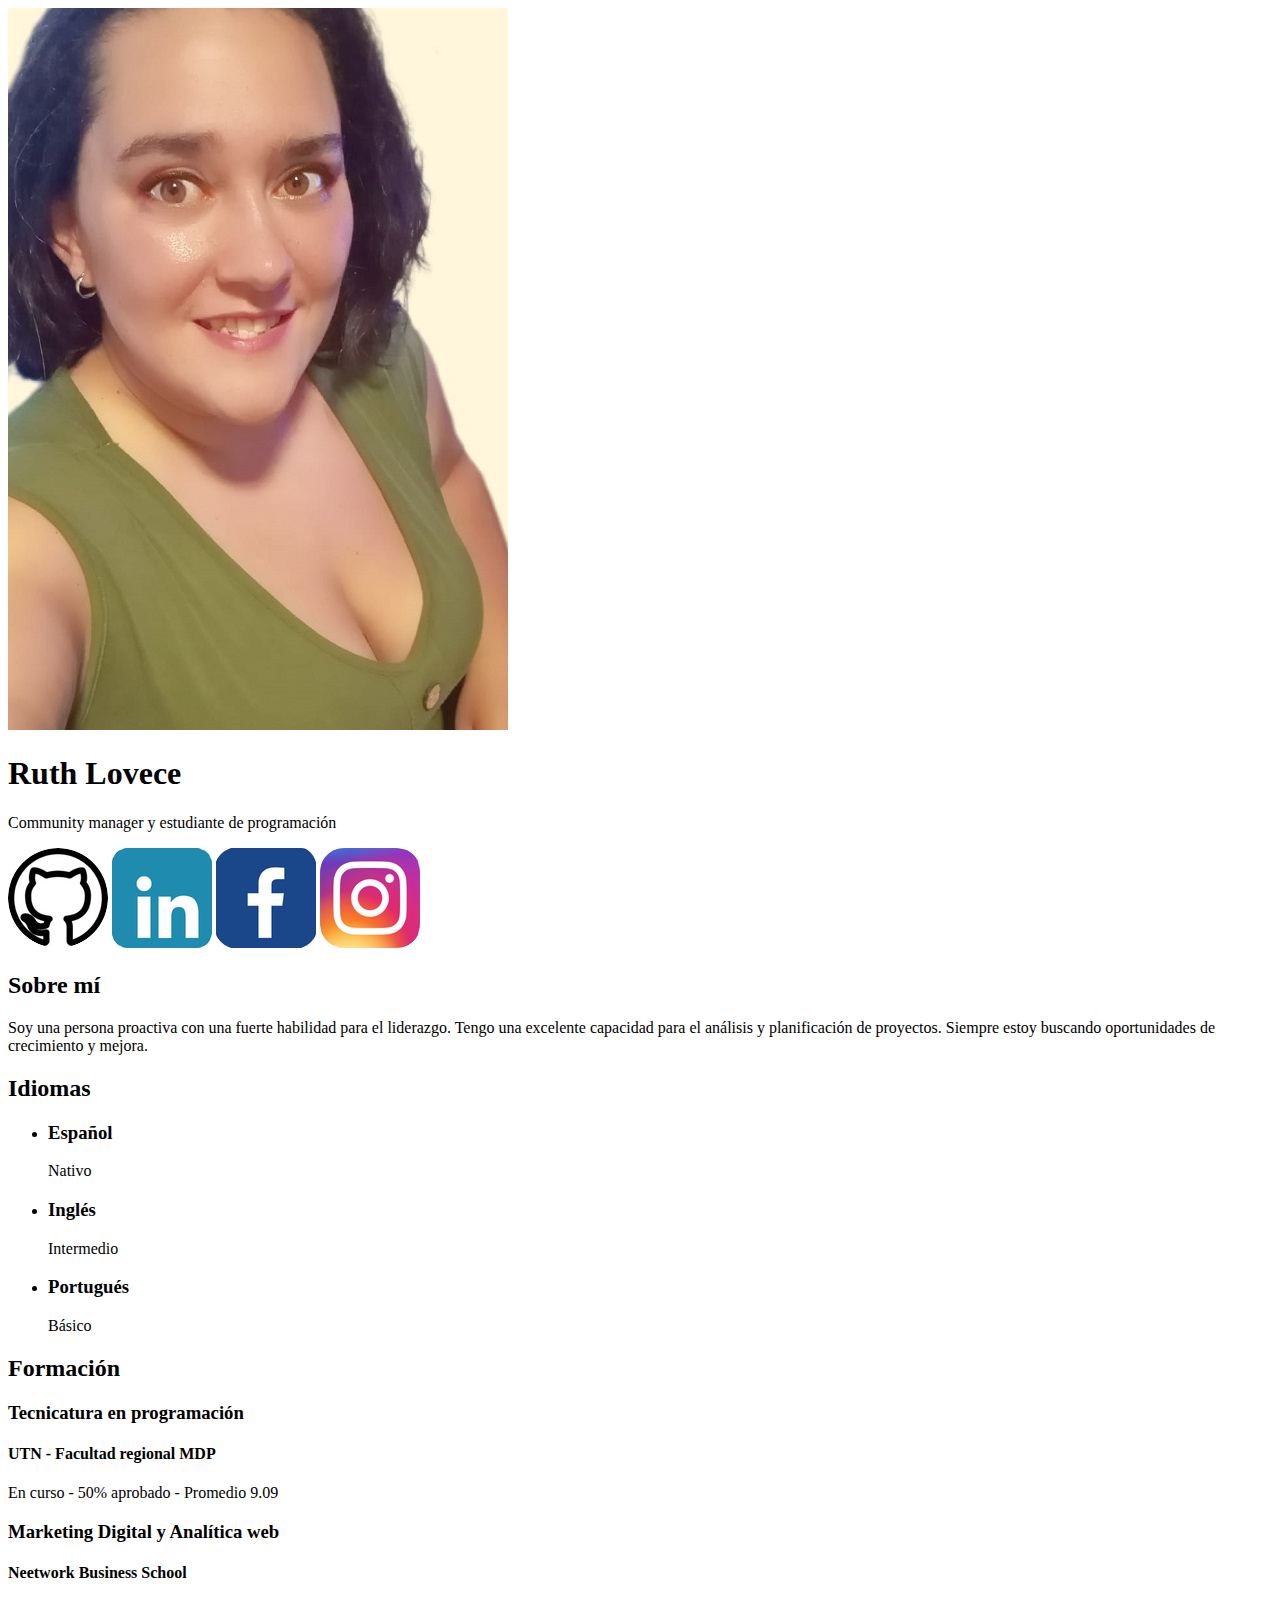
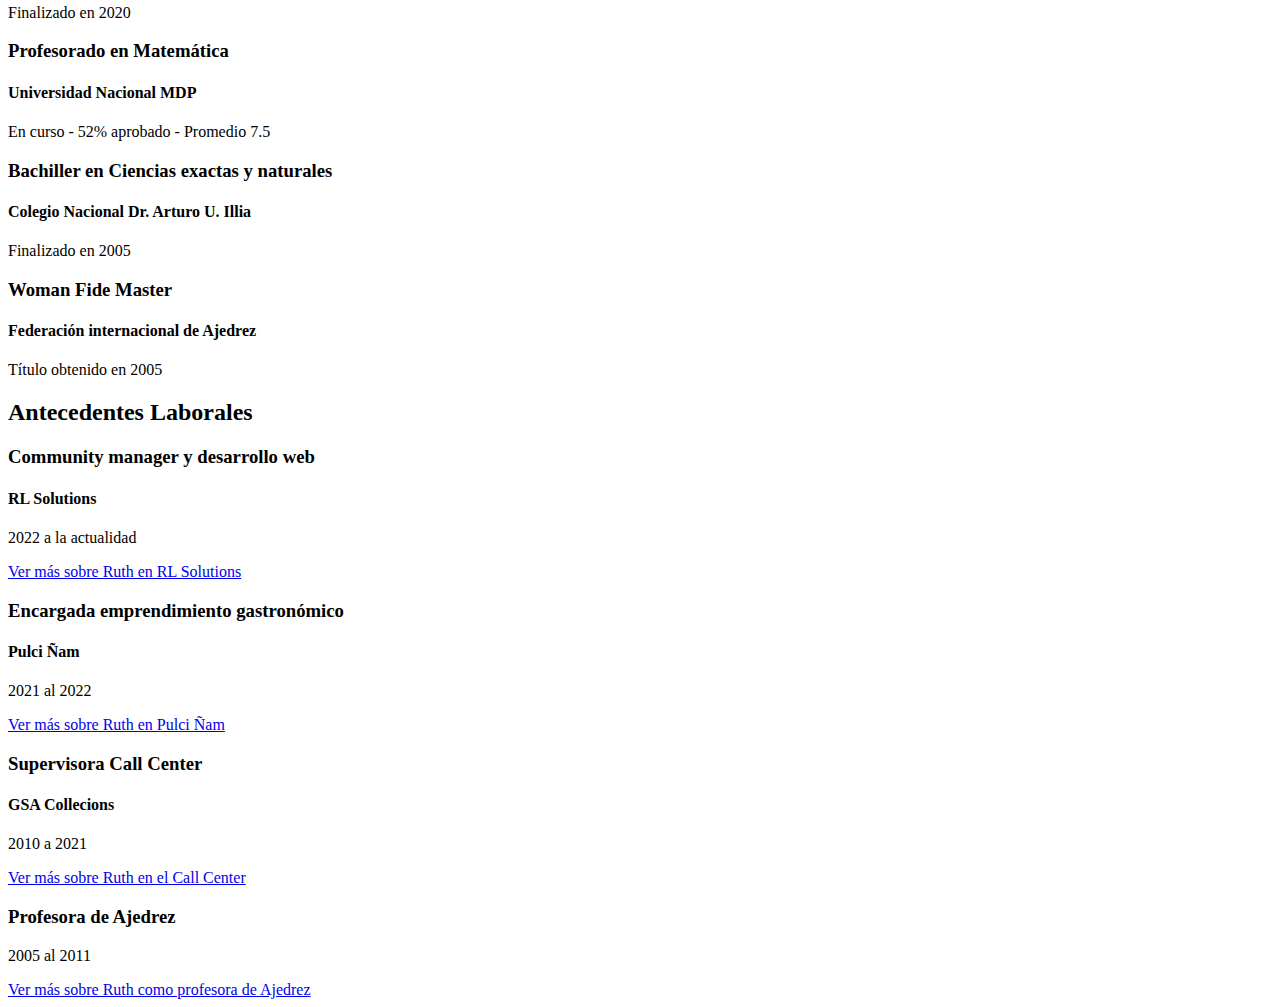
==== idex.htm @ 80728ab4 "1er commit con info en html" ====
<!DOCTYPE html>
<html lang="es">
<head>
    <meta charset="UTF-8">
    <meta http-equiv="X-UA-Compatible" content="IE=edge">
    <meta name="viewport" content="width=device-width, initial-scale=1.0">
    <title>Ruth Lovece</title>
</head>
<body>
    <header>
        <img src="Imagenes/Ruth Lovece.jpeg" alt="Foto Ruth Lovece">
        <h1>Ruth Lovece</h1>
        <p> 
            Community manager y estudiante de programación
        </p>
        <div id="rrss">
        <a href="https://github.com/rlovece"><img src="Imagenes/Git.png" alt="Icono github" ></a>
        <a href="https://www.linkedin.com/in/ruth-lovece/"><img src="Imagenes/in.png" alt="Icono linkedin" ></a>
        <a href="https://www.facebook.com/RL.Solutions.365"><img src="Imagenes/fb.png" alt="Icono facebook" ></a>
        <a href="https://www.instagram.com/rl.solutions.365/"><img src="Imagenes/instagram (1).png" alt="Icono Instagram" ></a>
        </div>
        
    </header>
    <section id="sobre-mi">
        <h2>Sobre mí</h2>
        <p>
            Soy una persona proactiva con una fuerte habilidad para el liderazgo. Tengo una excelente capacidad para el análisis  y planificación de proyectos. Siempre estoy buscando oportunidades de crecimiento y mejora.
        </p>
    </section>
    <section id="idiomas">
        <h2>Idiomas</h2>
        <ul>
            <li>
                <h3>Español</h3>
                <p>Nativo</p>
            </li>
            <li>
                <h3>Inglés</h3>
                <p>Intermedio</p>
            </li>
            <li>
                <h3>Portugués</h3>
                <p>Básico</p>
            </li>
        </ul>
    </section>
    <section id="formacion" >
        <h2>Formación</h2>
        <div id="item-formacion">
            <h3>Tecnicatura en programación</h3>
            <h4 id="instituto"> UTN -  Facultad regional MDP</h4>
            <p id="estado-formación"> En curso - 50% aprobado - Promedio 9.09</p>
        </div>

        <div id="item-formacion">
            <h3>Marketing Digital y Analítica web</h3>
            <h4 id="instituto"> Neetwork Business School </h4>
            <p id="estado-formación"> Finalizado en 2020</p>
        </div>

        <div id="item-formacion">
            <h3>Profesorado en Matemática</h3>
            <h4 id="instituto"> Universidad Nacional MDP </h4>
            <p id="estado-formación"> En curso - 52% aprobado - Promedio 7.5</p>
        </div>

        <div id="item-formacion">
            <h3>Bachiller en Ciencias exactas y naturales</h3>
            <h4 id="instituto"> Colegio Nacional Dr. Arturo U. Illia </h4>
            <p id="estado-formación"> Finalizado en 2005</p>
        </div>

        <div id="item-formacion">
            <h3>Woman Fide Master</h3>
            <h4 id="instituto"> Federación internacional de Ajedrez </h4>
            <p id="estado-formación"> Título obtenido en 2005</p>
        </div>
    </section>
    <section id="laboral" >
        <h2>Antecedentes Laborales</h2>
        <div id="item-laboral">
            <h3>Community manager y desarrollo web</h3>
            <h4 id="lugar-laboral"> RL Solutions</h4>
            <p id="fecha-laboral"> 2022 a la actualidad</p>
            <a href="RuthEnRLSOlutions.html"> Ver más sobre Ruth en RL Solutions</a>
        </div>

        <div id="item-laboral">
            <h3>Encargada emprendimiento gastronómico</h3>
            <h4 id="lugar-laboral">Pulci Ñam</h4>
            <p id="fecha-laboral"> 2021 al 2022</p>
            <a href="RuthEnPulciÑam.html"> Ver más sobre Ruth en Pulci Ñam</a>
        </div>

        <div id="item-laboral">
            <h3>Supervisora Call Center</h3>
            <h4 id="lugar-laboral">GSA Collecions</h4>
            <p id="fecha-laboral">2010 a 2021</p>
            <a href="RuthEnCallCenter.html"> Ver más sobre Ruth en el Call Center</a>
        </div>

        <div id="item-laboral">
            <h3>Profesora de Ajedrez</h3>
            <p id="fecha-laboral">2005 al 2011</p>
            <a href="RuthEnClasesAjedrez.html"> Ver más sobre Ruth como profesora de Ajedrez</a>
        </div>
    </section>

<!-- Formulario  -->
<!--   <section>
        <form action="" method="get">
            <label for="nombre">Nombre</label>
            <input type="text" name="nombre" placeholder="Ingrese su nombre">
            <label for="apellido">Apellido</label>
            <input type="text" name="apellido" placeholder="Ingrese su apellido">
            <label for="email">email</label>
            <input type="email" name="email" placeholder="Ingrese e-mail">
            <label for="asunto">Asunto</label>
            <input type="text" name="asunto">
            <label for="mensaje">Mensaje</label>
            <input type="text" name="mensaje">
            <input type="submit" value="Enviar">

        </form>
    </section> -->
</body>
</html>
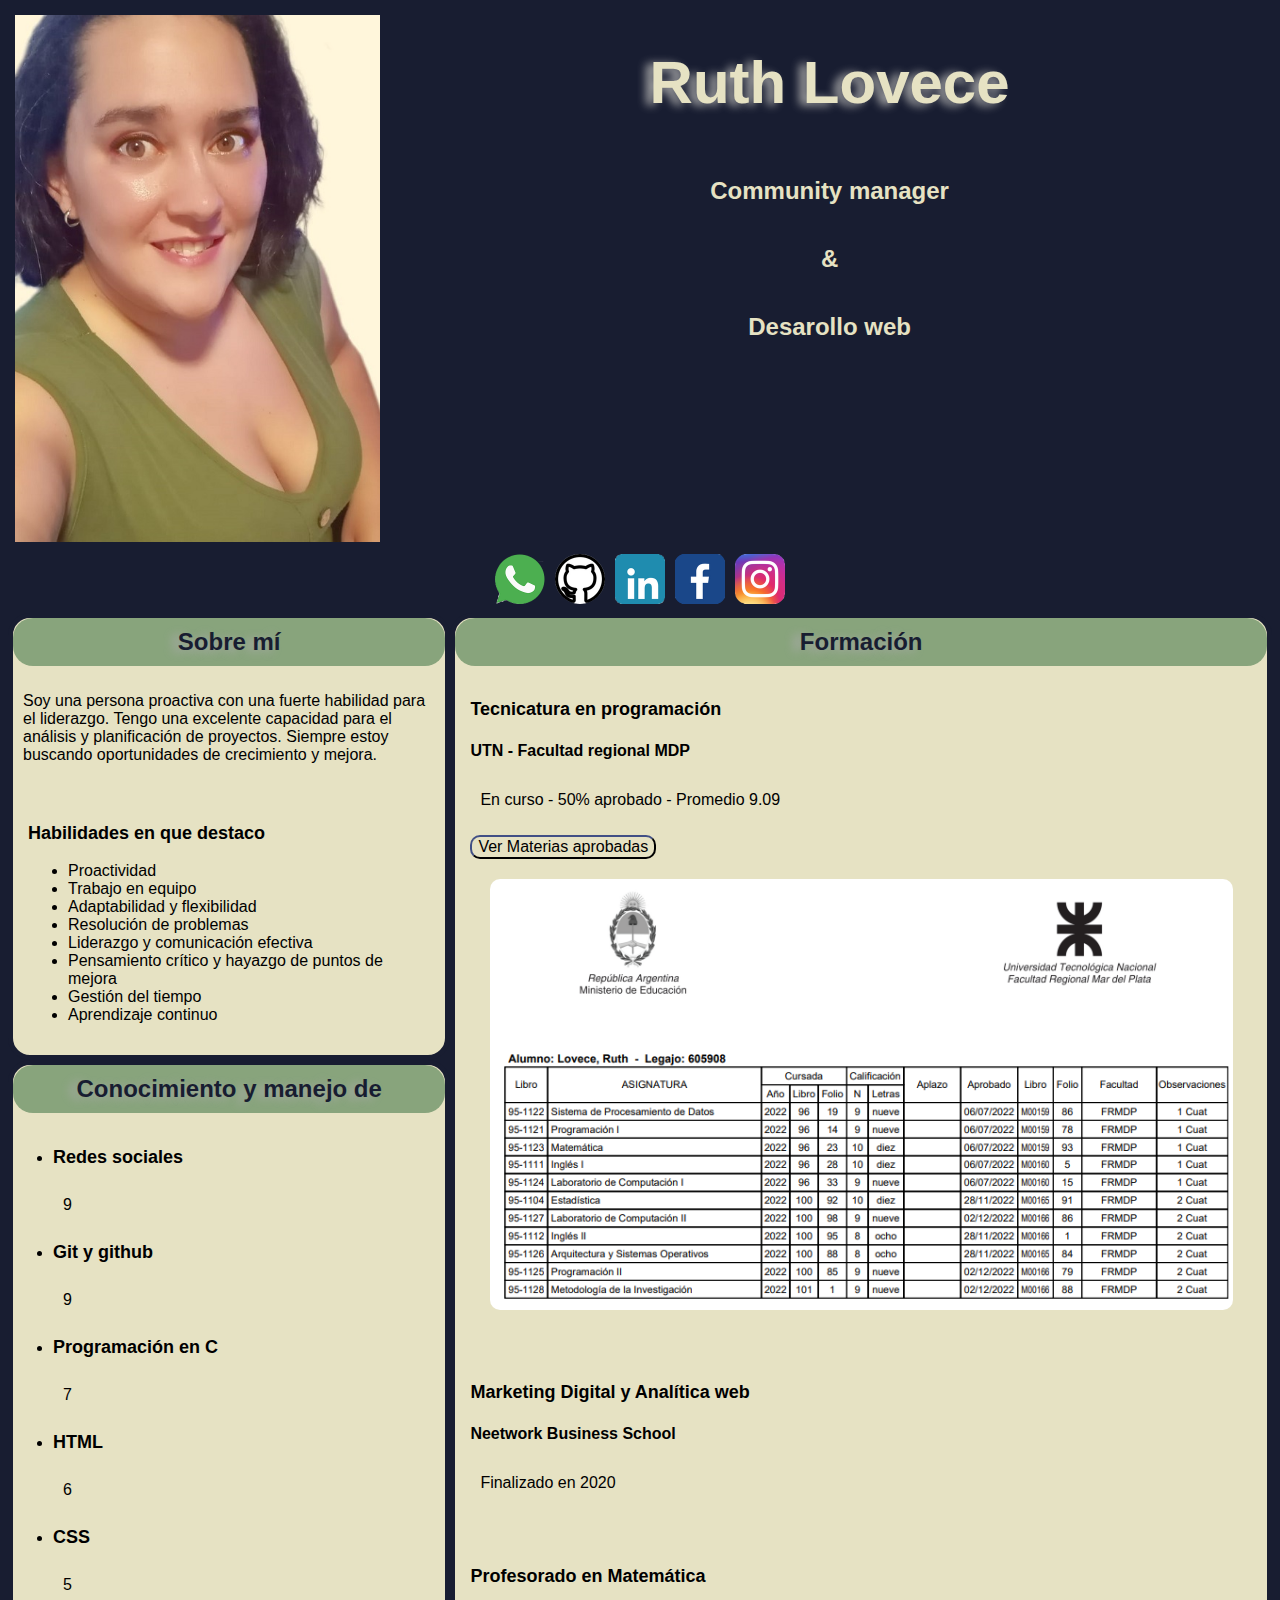
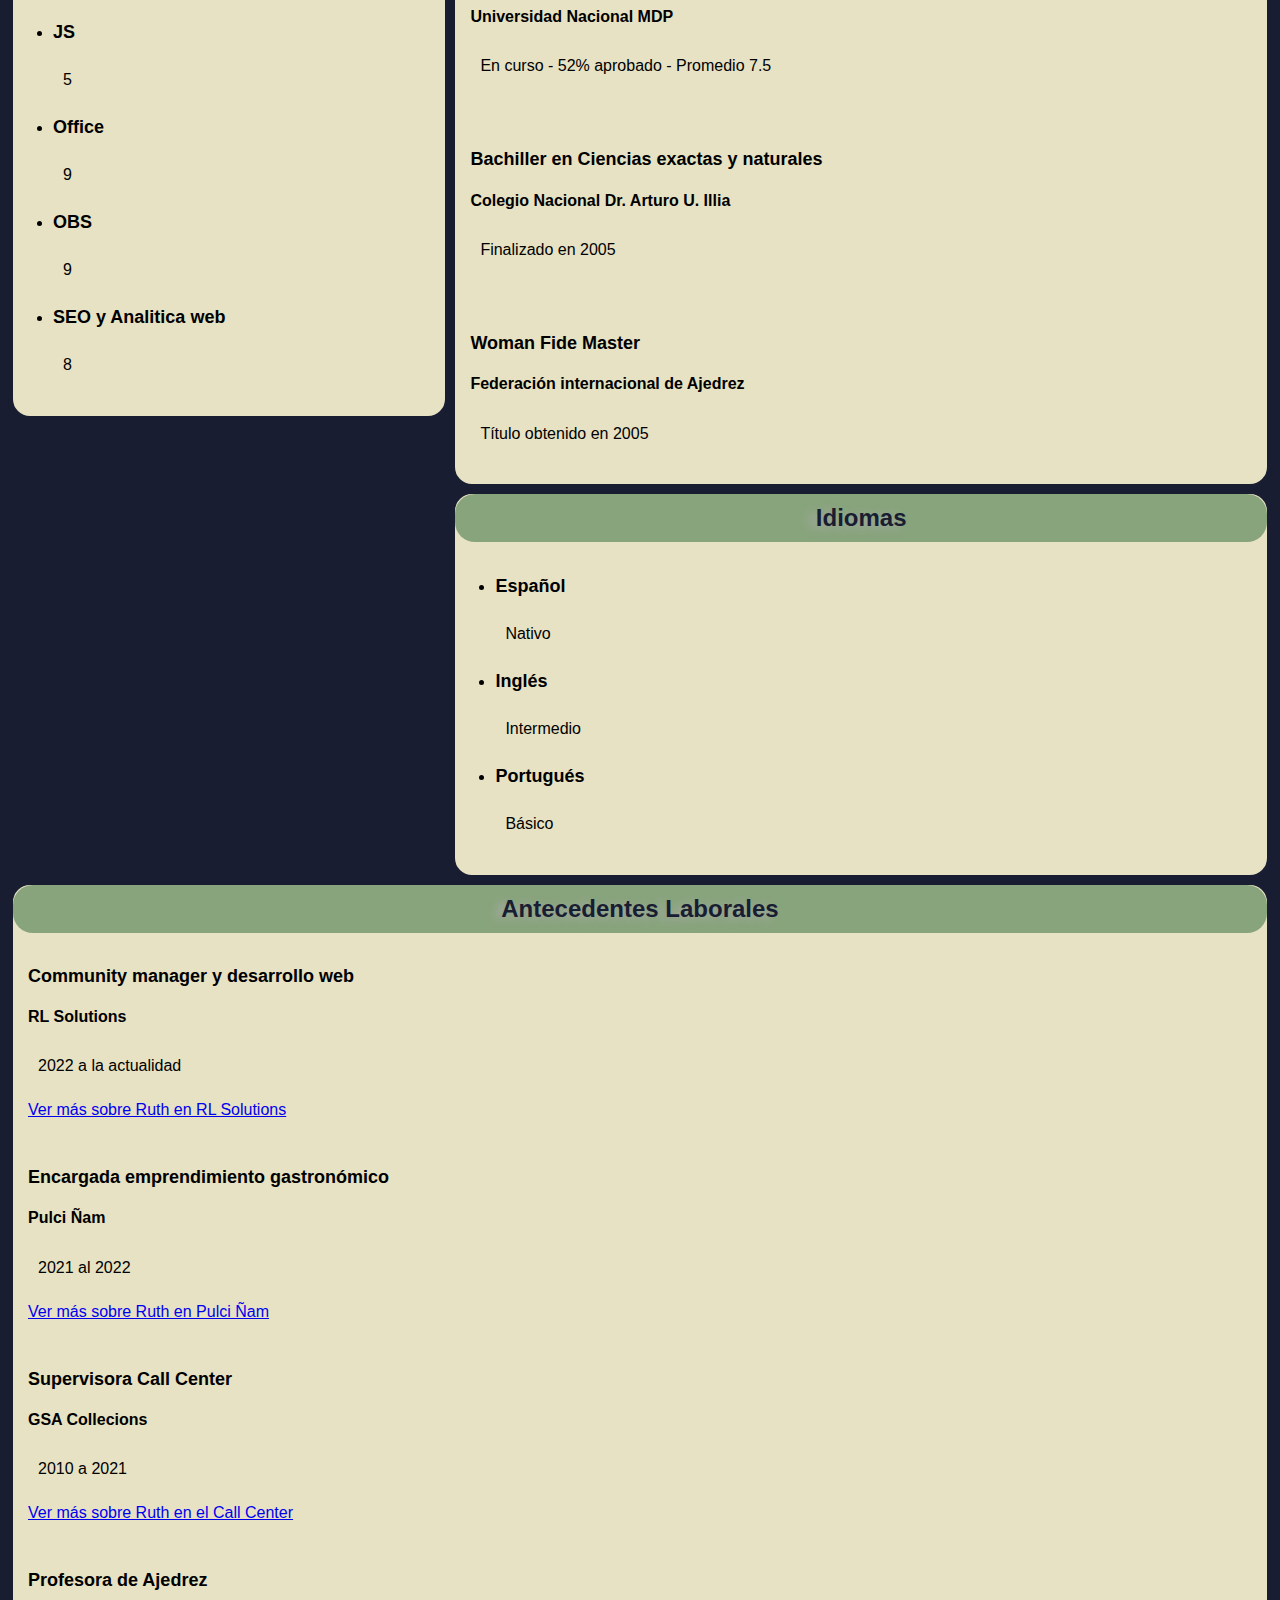
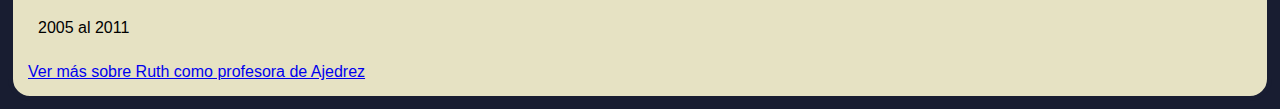
==== commit 945a1d3b: "Se agrega estilo con CSS" ====
--- a/idex.htm
+++ b/idex.htm
@@ -3,108 +3,200 @@
 <head>
     <meta charset="UTF-8">
     <meta http-equiv="X-UA-Compatible" content="IE=edge">
+    <link rel="stylesheet" href="CSS/style.css"> 
     <meta name="viewport" content="width=device-width, initial-scale=1.0">
     <title>Ruth Lovece</title>
 </head>
 <body>
     <header>
-        <img src="Imagenes/Ruth Lovece.jpeg" alt="Foto Ruth Lovece">
-        <h1>Ruth Lovece</h1>
-        <p> 
-            Community manager y estudiante de programación
-        </p>
+        <div id="inicio">
+            <img id="imgPrincipal" src="Imagenes/Ruth Lovece.jpeg" alt="Foto Ruth Lovece">
+            <div id="nombre">
+                <h1>Ruth Lovece</h1>
+                <h2> 
+                    Community manager
+                </h2>
+                <h2> 
+                    &
+                </h2>
+                <h2> 
+                    Desarollo web
+                </h2>
+            </div>
+        </div>
         <div id="rrss">
-        <a href="https://github.com/rlovece"><img src="Imagenes/Git.png" alt="Icono github" ></a>
-        <a href="https://www.linkedin.com/in/ruth-lovece/"><img src="Imagenes/in.png" alt="Icono linkedin" ></a>
-        <a href="https://www.facebook.com/RL.Solutions.365"><img src="Imagenes/fb.png" alt="Icono facebook" ></a>
-        <a href="https://www.instagram.com/rl.solutions.365/"><img src="Imagenes/instagram (1).png" alt="Icono Instagram" ></a>
-        </div>
-        
+            <a href="https://wa.me/+5492291571508"><img src="Imagenes/WhatsApp.png" alt="Icono WhatsApp" ></a>
+            <a href="https://github.com/rlovece"><img src="Imagenes/Git.png" alt="Icono github" ></a>
+            <a href="https://www.linkedin.com/in/ruth-lovece/"><img src="Imagenes/in.png" alt="Icono linkedin" ></a>
+            <a href="https://www.facebook.com/RL.Solutions.365"><img src="Imagenes/fb.png" alt="Icono facebook" ></a>
+            <a href="https://www.instagram.com/rl.solutions.365/"><img src="Imagenes/instagram (1).png" alt="Icono Instagram" ></a>
+        </div>
     </header>
-    <section id="sobre-mi">
-        <h2>Sobre mí</h2>
-        <p>
-            Soy una persona proactiva con una fuerte habilidad para el liderazgo. Tengo una excelente capacidad para el análisis  y planificación de proyectos. Siempre estoy buscando oportunidades de crecimiento y mejora.
-        </p>
-    </section>
-    <section id="idiomas">
-        <h2>Idiomas</h2>
-        <ul>
-            <li>
-                <h3>Español</h3>
-                <p>Nativo</p>
-            </li>
-            <li>
-                <h3>Inglés</h3>
-                <p>Intermedio</p>
-            </li>
-            <li>
-                <h3>Portugués</h3>
-                <p>Básico</p>
-            </li>
-        </ul>
-    </section>
-    <section id="formacion" >
-        <h2>Formación</h2>
-        <div id="item-formacion">
-            <h3>Tecnicatura en programación</h3>
-            <h4 id="instituto"> UTN -  Facultad regional MDP</h4>
-            <p id="estado-formación"> En curso - 50% aprobado - Promedio 9.09</p>
-        </div>
-
-        <div id="item-formacion">
-            <h3>Marketing Digital y Analítica web</h3>
-            <h4 id="instituto"> Neetwork Business School </h4>
-            <p id="estado-formación"> Finalizado en 2020</p>
-        </div>
-
-        <div id="item-formacion">
-            <h3>Profesorado en Matemática</h3>
-            <h4 id="instituto"> Universidad Nacional MDP </h4>
-            <p id="estado-formación"> En curso - 52% aprobado - Promedio 7.5</p>
-        </div>
-
-        <div id="item-formacion">
-            <h3>Bachiller en Ciencias exactas y naturales</h3>
-            <h4 id="instituto"> Colegio Nacional Dr. Arturo U. Illia </h4>
-            <p id="estado-formación"> Finalizado en 2005</p>
-        </div>
-
-        <div id="item-formacion">
-            <h3>Woman Fide Master</h3>
-            <h4 id="instituto"> Federación internacional de Ajedrez </h4>
-            <p id="estado-formación"> Título obtenido en 2005</p>
-        </div>
-    </section>
-    <section id="laboral" >
-        <h2>Antecedentes Laborales</h2>
-        <div id="item-laboral">
-            <h3>Community manager y desarrollo web</h3>
-            <h4 id="lugar-laboral"> RL Solutions</h4>
-            <p id="fecha-laboral"> 2022 a la actualidad</p>
-            <a href="RuthEnRLSOlutions.html"> Ver más sobre Ruth en RL Solutions</a>
-        </div>
-
-        <div id="item-laboral">
-            <h3>Encargada emprendimiento gastronómico</h3>
-            <h4 id="lugar-laboral">Pulci Ñam</h4>
-            <p id="fecha-laboral"> 2021 al 2022</p>
-            <a href="RuthEnPulciÑam.html"> Ver más sobre Ruth en Pulci Ñam</a>
-        </div>
-
-        <div id="item-laboral">
-            <h3>Supervisora Call Center</h3>
-            <h4 id="lugar-laboral">GSA Collecions</h4>
-            <p id="fecha-laboral">2010 a 2021</p>
-            <a href="RuthEnCallCenter.html"> Ver más sobre Ruth en el Call Center</a>
-        </div>
-
-        <div id="item-laboral">
-            <h3>Profesora de Ajedrez</h3>
-            <p id="fecha-laboral">2005 al 2011</p>
-            <a href="RuthEnClasesAjedrez.html"> Ver más sobre Ruth como profesora de Ajedrez</a>
-        </div>
-    </section>
+    <div id="arriba">
+        <div id="izquierda">
+            <section class="apartado" id="sobre-mi">
+                <h2>Sobre mí</h2>
+                <p>
+                    Soy una persona proactiva con una fuerte habilidad para el liderazgo. Tengo una excelente capacidad para el análisis  y planificación de proyectos. Siempre estoy buscando oportunidades de crecimiento y mejora.
+                </p>
+                <div id="habilidades">
+                    <h3>Habilidades en que destaco</h3>
+                    <ul>
+                        <li>
+                            Proactividad
+                        </li>
+                        <li>
+                            Trabajo en equipo
+                        </li>
+                        <li>
+                            Adaptabilidad y flexibilidad
+                        </li>
+                        <li>
+                            Resolución de problemas
+                        </li>
+                        <li>
+                            Liderazgo y comunicación efectiva
+                        </li>
+                        <li>
+                            Pensamiento crítico y hayazgo de puntos de mejora
+                        </li>
+                        <li>
+                            Gestión del tiempo
+                        </li>
+                        <li>
+                            Aprendizaje continuo
+                        </li>
+                    </ul>
+                </div>
+            </section>
+
+            <section class="apartado" id="conocimientos">
+                <h2>Conocimiento y manejo de</h2>
+                <ul>
+                    <li>
+                        <h3>Redes sociales</h3>
+                        <p><span id="puntaje">9</span></p>
+                    </li>
+                    <li>
+                        <h3>Git y github</h3>
+                        <p><span id="puntaje">9</span></p>
+                    </li>
+                    <li>
+                        <h3>Programación en C</h3>
+                        <p><span id="puntaje">7</span></p>
+                    </li>
+                    <li>
+                        <h3>HTML</h3>
+                        <p><span id="puntaje">6</span></p>
+                    </li>
+                    <li>
+                        <h3>CSS</h3>
+                        <p><span id="puntaje">5</span></p>
+                    </li>
+                    <li>
+                        <h3>JS</h3>
+                        <p><span id="puntaje">5</span></p>
+                    </li>
+                    <li>
+                        <h3>Office</h3>
+                        <p><span id="puntaje">9</span></p>
+                    </li>
+                    <li>
+                        <h3>OBS</h3>
+                        <p><span id="puntaje">9</span></p>
+                    </li>
+                    <li>
+                        <h3>SEO y Analitica web</h3>
+                        <p><span id="puntaje">8</span></p>
+                    </li>
+                </ul>
+            </section>
+        </div>
+        <div id="derecha">
+            <section class="apartado" id="formacion" >
+                <h2>Formación</h2>
+                <div id="item-formacion">
+                    <h3>Tecnicatura en programación</h3>
+                    <h4 id="instituto"> UTN -  Facultad regional MDP</h4>
+                    <p id="estado-formación"> En curso - 50% aprobado - Promedio 9.09</p>
+                    <button>Ver Materias aprobadas</button>
+                    <img id="materiasAp" src="Imagenes/materiasAprobadas.png" alt="materias aprobradas UTN">
+                </div>
+
+                <div id="item-formacion">
+                    <h3>Marketing Digital y Analítica web</h3>
+                    <h4 id="instituto"> Neetwork Business School </h4>
+                    <p id="estado-formación"> Finalizado en 2020</p>
+                </div>
+
+                <div id="item-formacion">
+                    <h3>Profesorado en Matemática</h3>
+                    <h4 id="instituto"> Universidad Nacional MDP </h4>
+                    <p id="estado-formación"> En curso - 52% aprobado - Promedio 7.5</p>
+                </div>
+
+                <div id="item-formacion">
+                    <h3>Bachiller en Ciencias exactas y naturales</h3>
+                    <h4 id="instituto"> Colegio Nacional Dr. Arturo U. Illia </h4>
+                    <p id="estado-formación"> Finalizado en 2005</p>
+                </div>
+
+                <div id="item-formacion">
+                    <h3>Woman Fide Master</h3>
+                    <h4 id="instituto"> Federación internacional de Ajedrez </h4>
+                    <p id="estado-formación"> Título obtenido en 2005</p>
+                </div>
+            </section>
+            <section class="apartado" id="idiomas">
+                <h2>Idiomas</h2>
+                <ul>
+                    <li>
+                        <h3>Español</h3>
+                        <p>Nativo</p>
+                    </li>
+                    <li>
+                        <h3>Inglés</h3>
+                        <p>Intermedio</p>
+                    </li>
+                    <li>
+                        <h3>Portugués</h3>
+                        <p>Básico</p>
+                    </li>
+                </ul>
+            </section>
+        </div>
+    </div>
+    <div id="abajo">
+        <section class="apartado" id="laboral" >
+            <h2>Antecedentes Laborales</h2>
+            <div id="item-laboral">
+                <h3>Community manager y desarrollo web</h3>
+                <h4 id="lugar-laboral"> RL Solutions</h4>
+                <p id="fecha-laboral"> 2022 a la actualidad</p>
+                <a href="RuthEnRLSOlutions.html"> Ver más sobre Ruth en RL Solutions</a>
+            </div>
+
+            <div id="item-laboral">
+                <h3>Encargada emprendimiento gastronómico</h3>
+                <h4 id="lugar-laboral">Pulci Ñam</h4>
+                <p id="fecha-laboral"> 2021 al 2022</p>
+                <a href="RuthEnPulciÑam.html"> Ver más sobre Ruth en Pulci Ñam</a>
+            </div>
+
+            <div id="item-laboral">
+                <h3>Supervisora Call Center</h3>
+                <h4 id="lugar-laboral">GSA Collecions</h4>
+                <p id="fecha-laboral">2010 a 2021</p>
+                <a href="RuthEnCallCenter.html"> Ver más sobre Ruth en el Call Center</a>
+            </div>
+
+            <div id="item-laboral">
+                <h3>Profesora de Ajedrez</h3>
+                <p id="fecha-laboral">2005 al 2011</p>
+                <a href="RuthEnClasesAjedrez.html"> Ver más sobre Ruth como profesora de Ajedrez</a>
+            </div>
+        </section>
+    </div>
 
 <!-- Formulario  -->
 <!--   <section>
@@ -123,5 +215,7 @@
 
         </form>
     </section> -->
+
+    <script src =  "js/RuthCV.js"></script>
 </body>
 </html>--- a/CSS/style.css
+++ b/CSS/style.css
@@ -0,0 +1,168 @@
+
+* {
+    box-sizing: border-box;
+    font-family: 'Lucida Sans', 'Lucida Sans Regular', 'Lucida Grande', 'Lucida Sans Unicode', Geneva, Verdana, sans-serif;
+}
+
+header{
+    display: flex;
+    flex-direction: column;
+}
+
+#inicio {
+    display: flex;
+    flex-direction: row;
+    background-color: #181D31; ;
+}
+
+#nombre {
+    display: flex;
+    flex-direction: column;
+    align-items: center;
+    background-color: #181D31; ;
+    color: #E6E2C3;
+    width: 70%;
+}
+
+#imgPrincipal {
+    display: block;
+    margin: auto;
+    padding: 7px;
+    width: 30%;
+}
+
+h1 {
+    font-size: 60px;
+    text-shadow: -7px 2px 10px #aaa;
+}
+
+body {
+    background-color: #181D31;
+}
+
+#arriba {
+    display: flex;
+    flex-direction: row;
+}
+
+#izquierda {
+    width: 35%;
+}
+
+#derecha {
+    width: 65%;
+}
+
+#rrss {
+    display: flex;
+    flex-direction: row;
+    justify-content: center;
+    background-color: #181D31; ;
+}
+
+#rrss img {
+    width: 60px;
+    padding: 5px;
+}
+
+.apartado {
+    display: flex;
+    flex-direction: column;
+    background-color: #E6E2C3;
+    border: 5px;
+    border-style: solid;
+    border-radius: 22px;
+    border-color: #181D31;
+}
+
+.apartado h2 {
+    display: flex;
+    justify-content: center;
+    text-shadow: -7px 2px 10px #aaa;
+    color: #181D31;
+    background-color: #88A47C;
+    margin: 0px;
+    padding: 10px;
+    border-radius: 20px;
+}
+
+h3 {
+    font-size: 18px;
+}
+
+#habilidades {
+    font-size: 16px;
+    padding: 15px;
+}
+
+p {
+    font-size: 16px;
+    padding: 10px;
+}
+
+#item-formacion {
+    padding: 15px;
+}
+
+#item-laboral{
+    padding: 15px;
+}
+
+button{
+    display: flex;
+    flex-direction: row;
+    align-items: center;
+    border-color: #181D31;
+    font-size: medium;
+    background: #E6E2C3;
+    border-radius: 10px;
+}
+
+button img {
+    width: 30px;
+}
+
+#materiasAp {
+    width: 95%;
+    margin: 20px;
+    border-radius: 10px;
+}
+
+@media (max-width: 700px) {
+    #imgPrincipal {
+        width: 40%;
+    }
+    h1 {
+        font-size: 40px;
+    }
+    h2 {
+        font-size: 20px;
+    }
+    #arriba {
+        flex-direction: column;
+    }
+    #izquierda {
+        width: 100%;
+    }
+    
+    #derecha {
+        width: 100%;
+    }
+    
+}
+
+@media (max-width: 453px) {
+    h1 {
+        font-size: 20px;
+    }
+    h2 {
+        font-size: 12px;
+    }
+    #rrss img {
+        width: 45px;
+        padding: 5px;
+    }
+    p{
+        font-size: 10px;
+    }
+}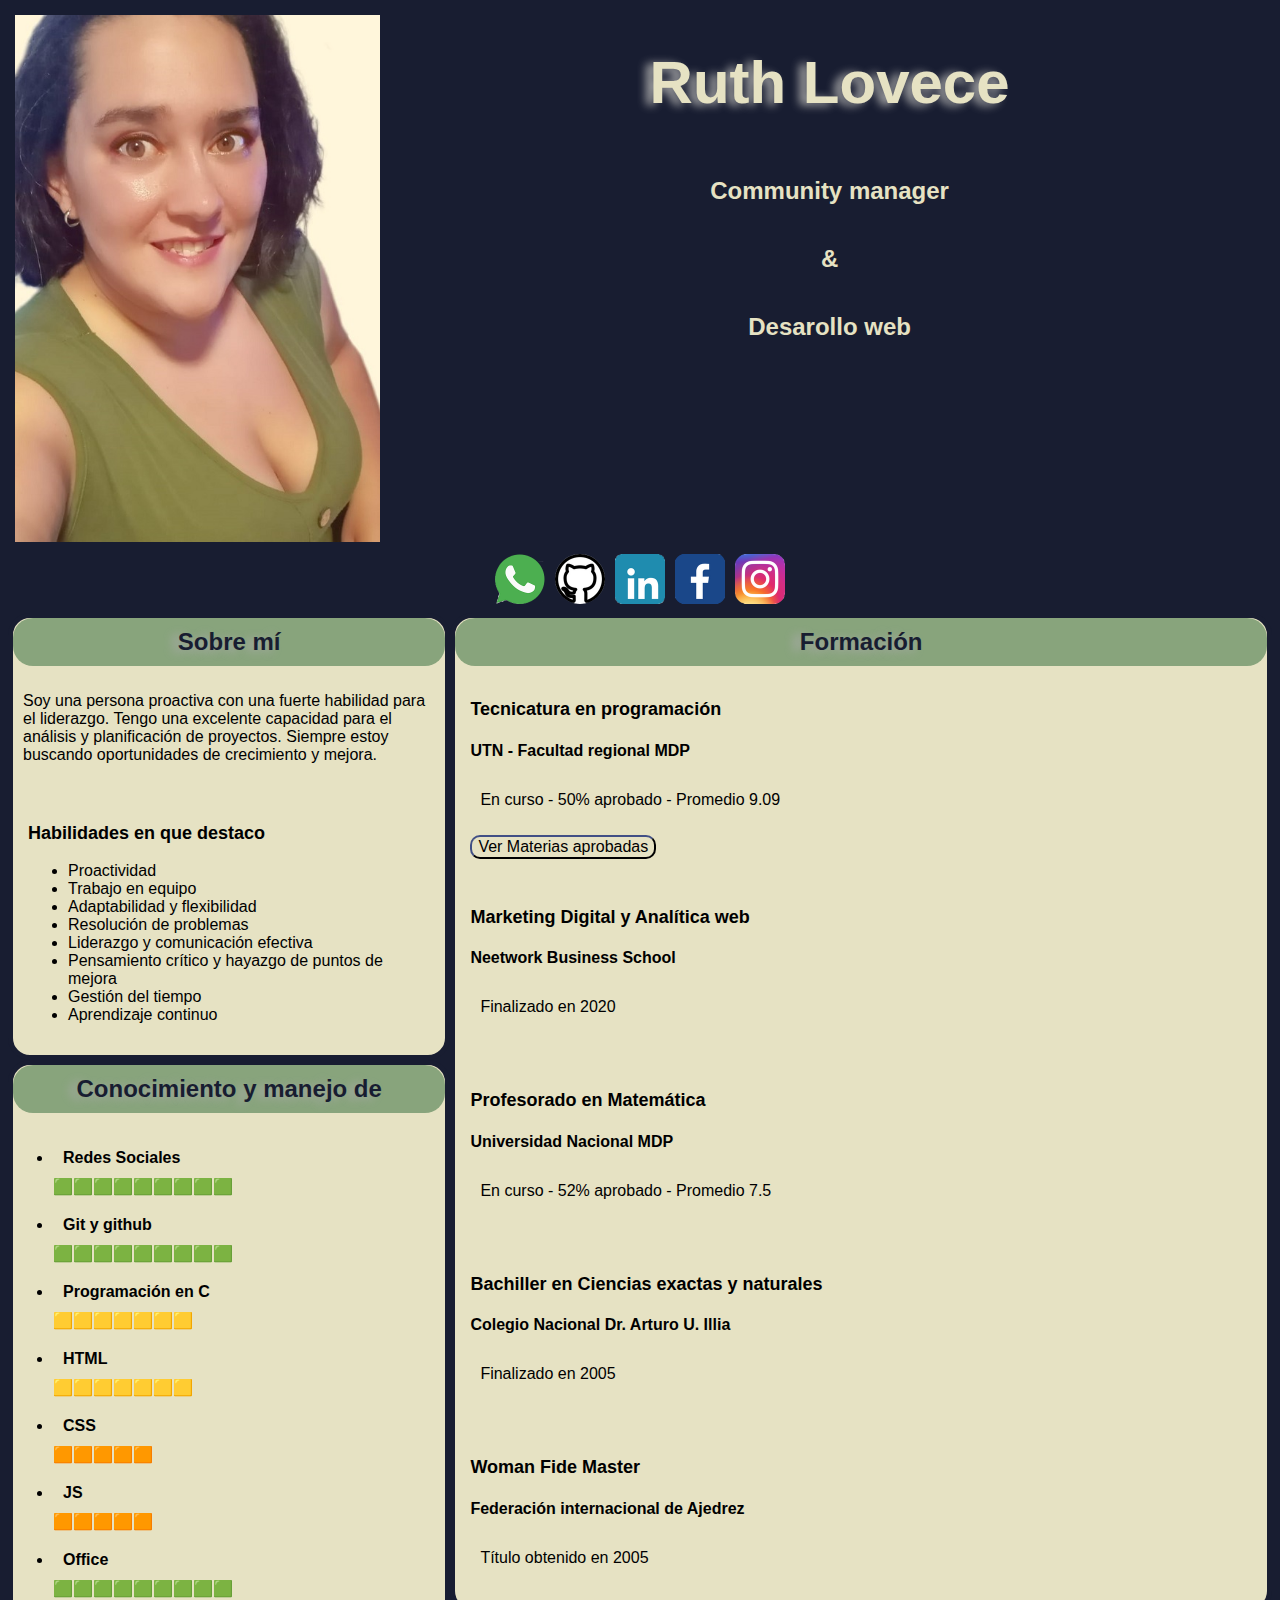
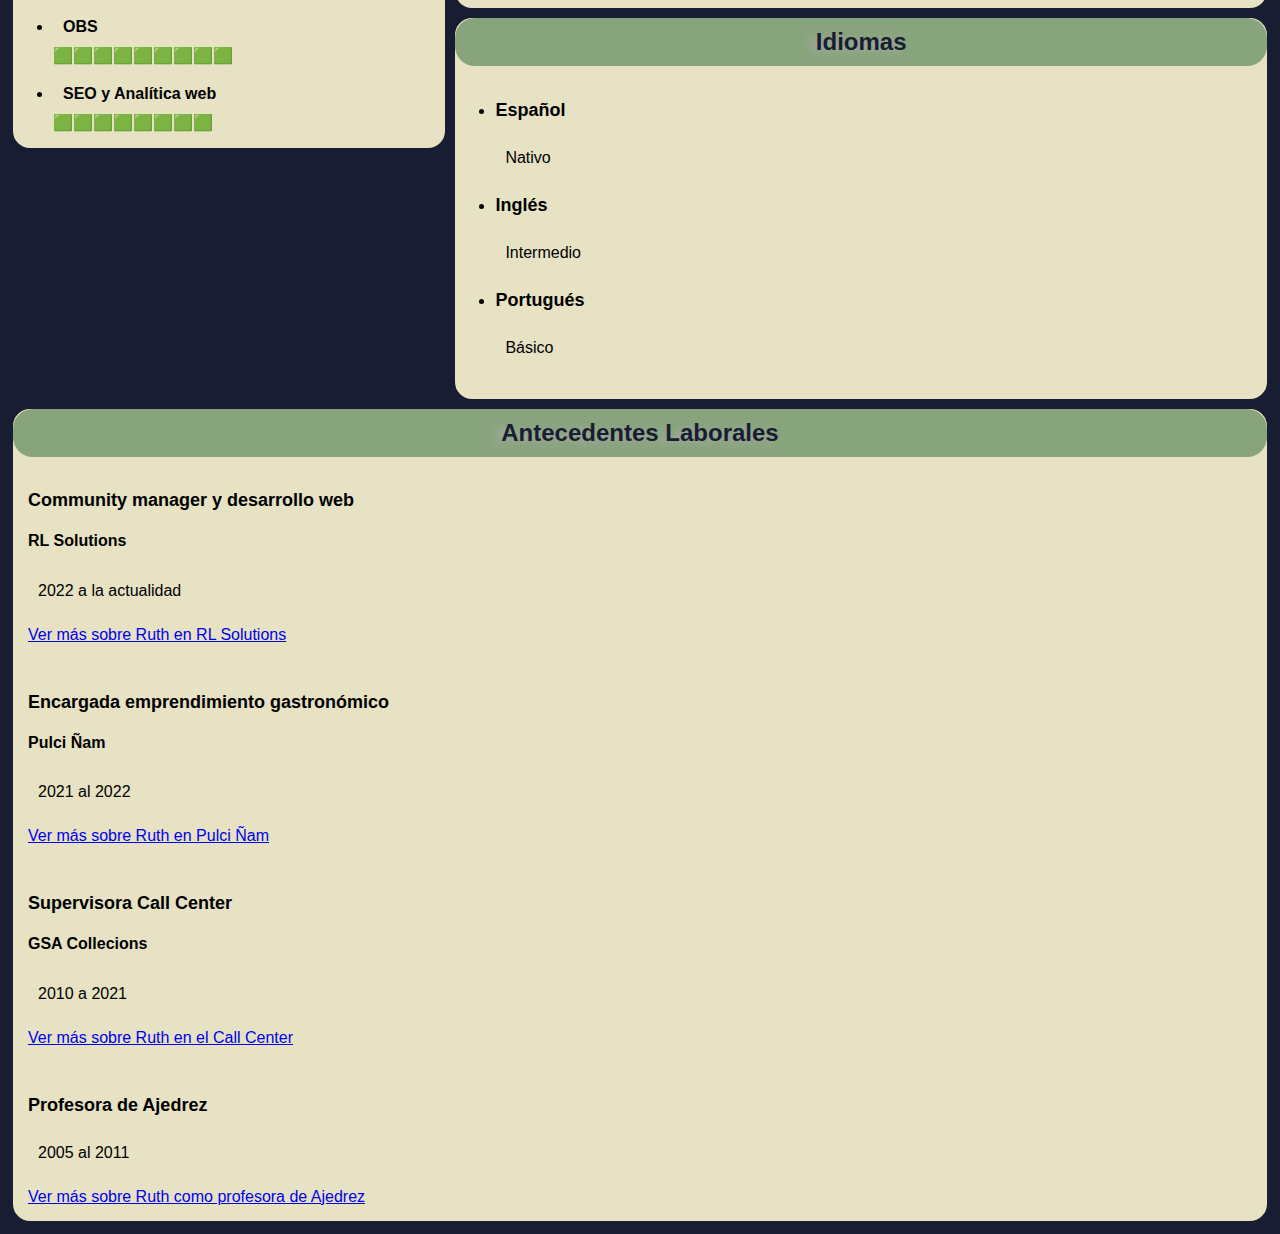
==== commit c91ed70b: "Se agregan funciones básicas JS" ====
--- a/idex.htm
+++ b/idex.htm
@@ -74,40 +74,40 @@
                 <h2>Conocimiento y manejo de</h2>
                 <ul>
                     <li>
-                        <h3>Redes sociales</h3>
-                        <p><span id="puntaje">9</span></p>
-                    </li>
-                    <li>
-                        <h3>Git y github</h3>
-                        <p><span id="puntaje">9</span></p>
-                    </li>
-                    <li>
-                        <h3>Programación en C</h3>
-                        <p><span id="puntaje">7</span></p>
-                    </li>
-                    <li>
-                        <h3>HTML</h3>
-                        <p><span id="puntaje">6</span></p>
-                    </li>
-                    <li>
-                        <h3>CSS</h3>
-                        <p><span id="puntaje">5</span></p>
-                    </li>
-                    <li>
-                        <h3>JS</h3>
-                        <p><span id="puntaje">5</span></p>
-                    </li>
-                    <li>
-                        <h3>Office</h3>
-                        <p><span id="puntaje">9</span></p>
-                    </li>
-                    <li>
-                        <h3>OBS</h3>
-                        <p><span id="puntaje">9</span></p>
-                    </li>
-                    <li>
-                        <h3>SEO y Analitica web</h3>
-                        <p><span id="puntaje">8</span></p>
+                        <p class="itemConocimiento"><strong> Redes Sociales </strong> </p> 
+                        <p class="barra">  🟩🟩🟩🟩🟩🟩🟩🟩🟩</p>
+                    </li>
+                    <li>
+                        <p class="itemConocimiento"><strong> Git y github </strong> </p>
+                        <p class="barra"> 🟩🟩🟩🟩🟩🟩🟩🟩🟩</p>
+                    </li>
+                    <li>
+                        <p class="itemConocimiento"><strong> Programación en C </strong></p> 
+                        <p class="barra"> 🟨🟨🟨🟨🟨🟨🟨</p>
+                    </li>
+                    <li>
+                        <p class="itemConocimiento"><strong> HTML </strong> </p> 
+                        <p class="barra"> 🟨🟨🟨🟨🟨🟨🟨</p>
+                    </li>
+                    <li>
+                        <p class="itemConocimiento"><strong> CSS </strong> </p>
+                        <p class="barra"> 🟧🟧🟧🟧🟧</p>
+                    </li>
+                    <li>
+                        <p class="itemConocimiento"><strong> JS </strong></p>
+                        <p class="barra"> 🟧🟧🟧🟧🟧</p>
+                    </li>
+                    <li>
+                        <p class="itemConocimiento"><strong> Office </strong> </p>
+                        <p class="barra"> 🟩🟩🟩🟩🟩🟩🟩🟩🟩</p>
+                    </li>
+                    <li>
+                        <p class="itemConocimiento"><strong> OBS </strong> </p>
+                        <p class="barra">🟩🟩🟩🟩🟩🟩🟩🟩🟩</p>
+                    </li>
+                    <li>
+                        <p class="itemConocimiento"><strong> SEO y Analítica web </strong> </p>
+                        <p class="barra">🟩🟩🟩🟩🟩🟩🟩🟩</p>
                     </li>
                 </ul>
             </section>
@@ -119,8 +119,9 @@
                     <h3>Tecnicatura en programación</h3>
                     <h4 id="instituto"> UTN -  Facultad regional MDP</h4>
                     <p id="estado-formación"> En curso - 50% aprobado - Promedio 9.09</p>
-                    <button>Ver Materias aprobadas</button>
-                    <img id="materiasAp" src="Imagenes/materiasAprobadas.png" alt="materias aprobradas UTN">
+                    <button id="ver-Materias">Ver Materias aprobadas</button>
+                    <button id="ocultar-Materias">Ocultar Materias</button>
+                    <img id="materiasUTN" src="Imagenes/materiasAprobadas.png" alt="materias aprobradas UTN">
                 </div>
 
                 <div id="item-formacion">
@@ -198,24 +199,6 @@
         </section>
     </div>
 
-<!-- Formulario  -->
-<!--   <section>
-        <form action="" method="get">
-            <label for="nombre">Nombre</label>
-            <input type="text" name="nombre" placeholder="Ingrese su nombre">
-            <label for="apellido">Apellido</label>
-            <input type="text" name="apellido" placeholder="Ingrese su apellido">
-            <label for="email">email</label>
-            <input type="email" name="email" placeholder="Ingrese e-mail">
-            <label for="asunto">Asunto</label>
-            <input type="text" name="asunto">
-            <label for="mensaje">Mensaje</label>
-            <input type="text" name="mensaje">
-            <input type="submit" value="Enviar">
-
-        </form>
-    </section> -->
-
-    <script src =  "js/RuthCV.js"></script>
+    <script src ="js/RuthCV.js"></script>
 </body>
 </html>--- a/CSS/style.css
+++ b/CSS/style.css
@@ -128,6 +128,17 @@
     border-radius: 10px;
 }
 
+.itemConocimiento {
+    margin-top: 10px;
+    margin-bottom: 0px;
+}
+
+.barra {
+    margin: 0px;
+    padding: 0px;
+}
+
+
 @media (max-width: 700px) {
     #imgPrincipal {
         width: 40%;
@@ -162,7 +173,4 @@
         width: 45px;
         padding: 5px;
     }
-    p{
-        font-size: 10px;
-    }
 }